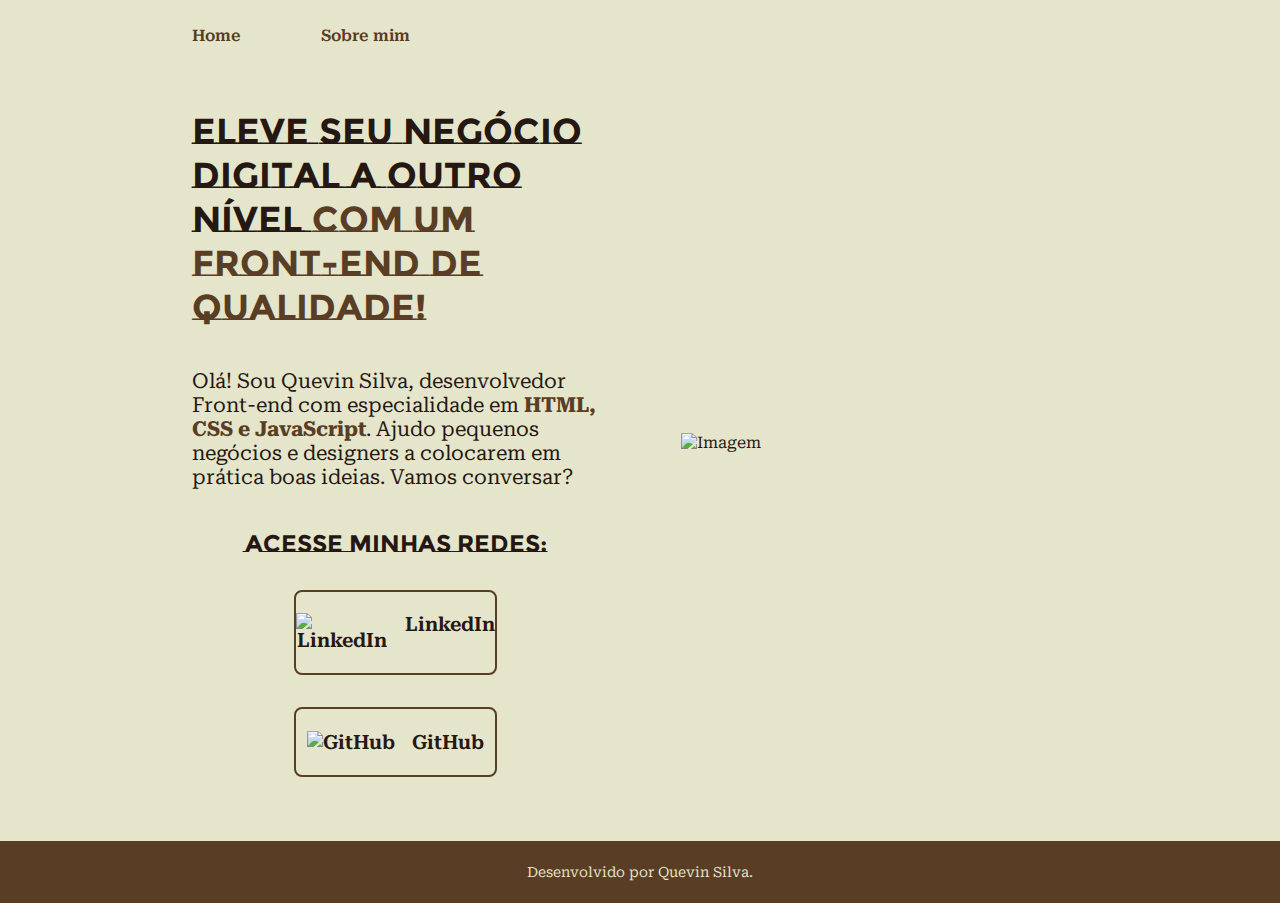
==== index.html @ 6368ada1 "first commit" ====
<!DOCTYPE html>
<html lang="pt-br">

<head>
    <meta charset="UTF-8">
    <meta name="viewport" content="width=device-width, initial-scale=1.0">
    <title>Portfólio</title>
    <!-- Link para o CSS externo -->
    <link rel="stylesheet" href="Styles/style.css">
</head>

<body>
    <!-- Cabeçalho -->
    <header class="cabecalho">
        <nav class="cabecalho__menu">
            <a class="cabecalho__menu__link" href="index.html">Home</a>
            <a class="cabecalho__menu__link" href="about.html">Sobre mim</a>
        </nav>
    </header>

    <!-- Seção principal de apresentação -->
    <main class="apresentacao">
        <!-- Conteúdo da apresentação -->
        <section class="apresentacao__conteudo">
            <h1 class="apresentacao__conteudo__titulo">
                Eleve seu negócio digital a outro nível
                <strong class="titulo-destaque">com um Front-end de qualidade!</strong>
            </h1>
            <p class="apresentacao__conteudo__paragrafo">
                Olá! Sou Quevin Silva, desenvolvedor Front-end com especialidade em 
                <strong class="titulo-destaque">HTML, CSS e JavaScript</strong>. Ajudo pequenos negócios e designers a
                colocarem em prática boas ideias. Vamos conversar?
            </p>

            <!-- Botões de acesso às redes sociais -->
            <div class="apresentacao__botao">
                <h2 class="apresentacao__botao__subtitulo">Acesse minhas redes:</h2>
                
                <!-- LinkedIn -->
                <a class="apresentacao__botao__link" href="https://www.linkedin.com/in/quevin-silva-924937219/">
                    <img src="./assets/LinkedIn.png" alt="LinkedIn">
                    LinkedIn
                </a>

                <!-- GitHub -->
                <a class="apresentacao__botao__link" href="https://github.com/Akkyshat">
                    <img src="./assets/GitHub.png" alt="GitHub">
                    GitHub
                </a>
            </div>
        </section>

        <!-- Logo da marca -->
        <img class="apresentacao__imagem" src="assets/Logo.png" alt="Imagem">
    </main>

    <!-- Rodapé  -->
    <footer class = "rodape">
        <p>Desenvolvido por Quevin Silva.</p>
    </footer>
</body>

</html>
---- Styles/style.css ----
/* fonte */
@import url('https://fonts.googleapis.com/css2?family=Montserrat+Subrayada:wght@400;700&display=swap');
@import url('https://fonts.googleapis.com/css2?family=Montserrat+Subrayada:wght@400;700&family=Roboto+Serif:ital,opsz,wght@0,8..144,100..900;1,8..144,100..900&display=swap');
@import url('https://fonts.googleapis.com/css2?family=Montserrat+Subrayada:wght@400;700&family=Raleway:ital,wght@0,100..900;1,100..900&family=Roboto+Serif:ital,opsz,wght@0,8..144,100..900;1,8..144,100..900&display=swap');

:root {
  --cor-1: #E5E5CB;
  --cor-2: #251812;
  --cor-3: #5a3d25;
  --cor-4: #D5CEA3;
}
/* Reset básico */
* {
  margin: 0;
  padding: 0;  
  box-sizing: border-box;
}

/* Estilos gerais */
body {
  background-color: var(--cor-1);
  color: var(--cor-2);
  font-family: "Roboto Serif", serif;
}

.cabecalho {
  padding: 2% 0% 0% 15%;
}

.cabecalho__menu {
  display: flex;
  gap: 5rem;
}

.cabecalho__menu__link {
  color: var(--cor-3);
  text-decoration:double;  
  font-family: "Roboto Serif", serif;
  font-size: 34;
  font-weight: 600;
}

.cabecalho__menu__link:hover {
  background-color: var(--cor-4);
}

/* Seção principal */
.apresentacao {
  padding: 5% 15%;
  display: flex;
  align-items: center;
  justify-content: space-between;
  gap: 5.12rem;
}

.apresentacao__conteudo {
  width: 50%;
  display: flex;
  flex-direction: column;
  gap: 2.5rem;
}

.apresentacao__conteudo__titulo {
  font-size: 2.25rem;
  font-family: "Montserrat Subrayada", sans-serif;
}

.titulo-destaque {
  color: var(--cor-3);
}

.apresentacao__conteudo__paragrafo {
    font-size: 1.3rem;
    font-family: "Roboto Serif", serif;
}


/* Botões de ancora*/
.apresentacao__botao {
  display: flex;
  flex-direction: column;
  gap: 2rem;
  align-items: center;
}

.apresentacao__botao__subtitulo {
  font-family: "Montserrat Subrayada", sans-serif;
  font-size: 1.5rem;
}

.apresentacao__botao__link {
  display: flex;
  justify-content: center;
  gap: 1.12rem;
  border: 0.125rem solid var(--cor-3);
  color: var(--cor-2);
  width: 50%;
  text-align: center;
  border-radius: 0.5rem;
  font-size: 1.24rem;
  padding: 1.34rem 0;
  text-decoration: none;
  font-weight: 600;
}

.apresentacao__botao__link:hover {
    background-color: var(--cor-4);
}

.apresentacao__imagem {
  width: 50%;
}

.rodape {
  padding: 1.43rem;
  text-align: center;
  color: var(--cor-1);
  background-color: var(--cor-3);
  font-family: "Roboto Serif", serif;
  font-size: 0.875rem;
  font-weight: 400;
}

@media (max-width: 1200px) {
  .cabecalho {
    padding: 5rem;
  }

  .cabecalho__menu {
    justify-content: center;
  }

  .apresentacao {
    flex-direction: column-reverse;
    padding: 5%;
  }

  .apresentacao__conteudo {
    width: auto;
  }
}
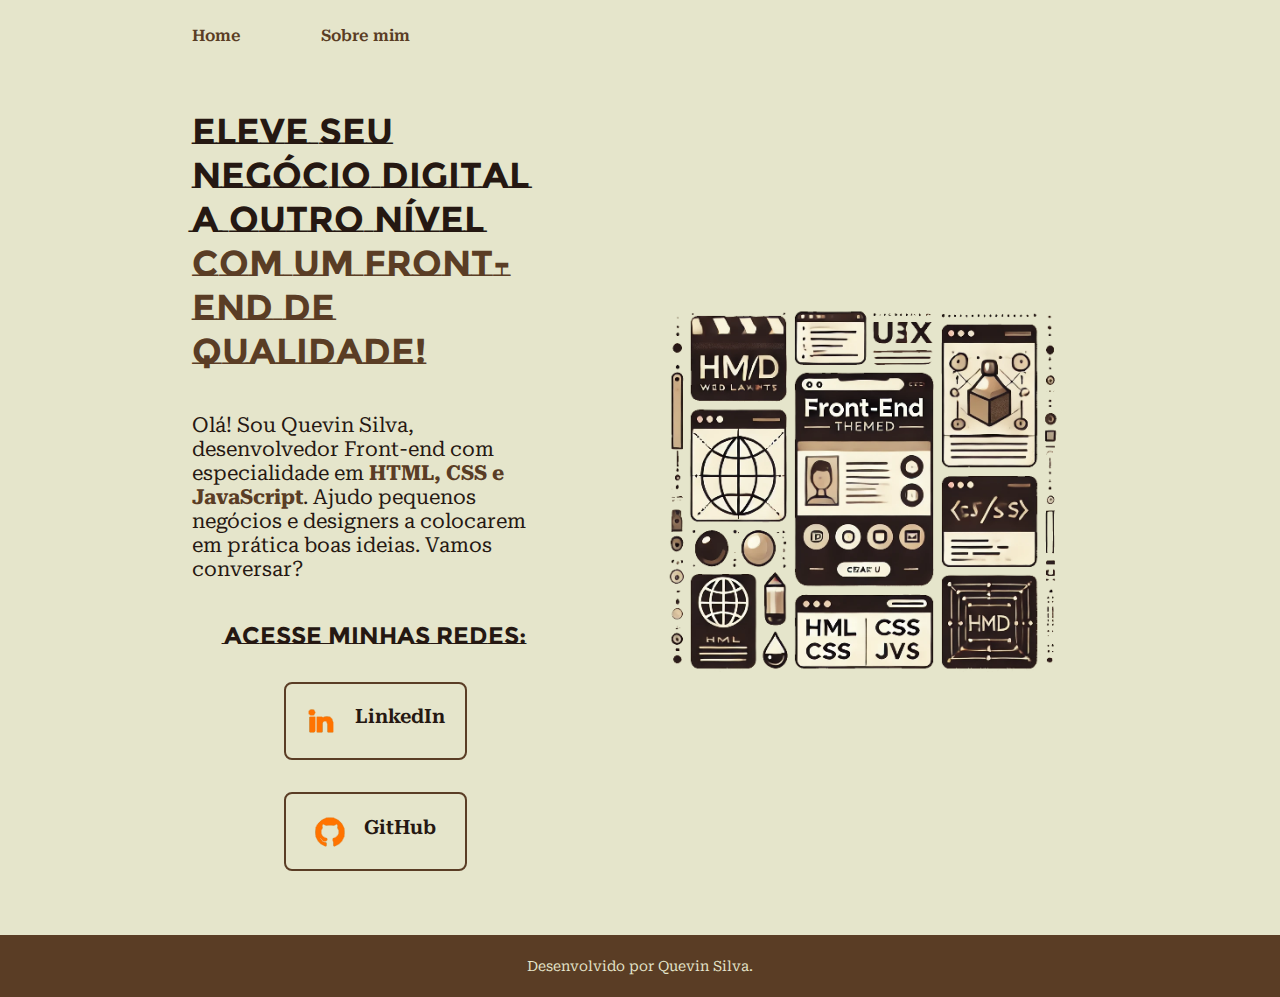
==== commit 45a3b1fd: "arrumando as imagens... mais uma vez" ====
--- a/index.html
+++ b/index.html
@@ -6,7 +6,7 @@
     <meta name="viewport" content="width=device-width, initial-scale=1.0">
     <title>Portfólio</title>
     <!-- Link para o CSS externo -->
-    <link rel="stylesheet" href="Styles/style.css">
+    <link rel="stylesheet" href="style.css">
 </head>
 
 <body>
@@ -38,20 +38,20 @@
                 
                 <!-- LinkedIn -->
                 <a class="apresentacao__botao__link" href="https://www.linkedin.com/in/quevin-silva-924937219/">
-                    <img src="./assets/LinkedIn.png" alt="LinkedIn">
+                    <img src="./Assets/LinkedIn.png" alt="LinkedIn">
                     LinkedIn
                 </a>
 
                 <!-- GitHub -->
                 <a class="apresentacao__botao__link" href="https://github.com/Akkyshat">
-                    <img src="./assets/GitHub.png" alt="GitHub">
+                    <img src="./Assets/GitHub.png" alt="GitHub">
                     GitHub
                 </a>
             </div>
         </section>
 
         <!-- Logo da marca -->
-        <img class="apresentacao__imagem" src="assets/Logo.png" alt="Imagem">
+        <img class="apresentacao__imagem" src="Assets/Logo.png" alt="Imagem">
     </main>
 
     <!-- Rodapé  -->
--- a/style.css
+++ b/style.css
@@ -0,0 +1,141 @@
+/* fonte */
+@import url('https://fonts.googleapis.com/css2?family=Montserrat+Subrayada:wght@400;700&display=swap');
+@import url('https://fonts.googleapis.com/css2?family=Montserrat+Subrayada:wght@400;700&family=Roboto+Serif:ital,opsz,wght@0,8..144,100..900;1,8..144,100..900&display=swap');
+@import url('https://fonts.googleapis.com/css2?family=Montserrat+Subrayada:wght@400;700&family=Raleway:ital,wght@0,100..900;1,100..900&family=Roboto+Serif:ital,opsz,wght@0,8..144,100..900;1,8..144,100..900&display=swap');
+
+:root {
+  --cor-1: #E5E5CB;
+  --cor-2: #251812;
+  --cor-3: #5a3d25;
+  --cor-4: #D5CEA3;
+}
+/* Reset básico */
+* {
+  margin: 0;
+  padding: 0;  
+  box-sizing: border-box;
+}
+
+/* Estilos gerais */
+body {
+  background-color: var(--cor-1);
+  color: var(--cor-2);
+  font-family: "Roboto Serif", serif;
+}
+
+.cabecalho {
+  padding: 2% 0% 0% 15%;
+}
+
+.cabecalho__menu {
+  display: flex;
+  gap: 5rem;
+}
+
+.cabecalho__menu__link {
+  color: var(--cor-3);
+  text-decoration:double;  
+  font-family: "Roboto Serif", serif;
+  font-size: 34;
+  font-weight: 600;
+}
+
+.cabecalho__menu__link:hover {
+  background-color: var(--cor-4);
+}
+
+/* Seção principal */
+.apresentacao {
+  padding: 5% 15%;
+  display: flex;
+  align-items: center;
+  justify-content: space-between;
+  gap: 5.12rem;
+}
+
+.apresentacao__conteudo {
+  width: 50%;
+  display: flex;
+  flex-direction: column;
+  gap: 2.5rem;
+}
+
+.apresentacao__conteudo__titulo {
+  font-size: 2.25rem;
+  font-family: "Montserrat Subrayada", sans-serif;
+}
+
+.titulo-destaque {
+  color: var(--cor-3);
+}
+
+.apresentacao__conteudo__paragrafo {
+    font-size: 1.3rem;
+    font-family: "Roboto Serif", serif;
+}
+
+
+/* Botões de ancora*/
+.apresentacao__botao {
+  display: flex;
+  flex-direction: column;
+  gap: 2rem;
+  align-items: center;
+}
+
+.apresentacao__botao__subtitulo {
+  font-family: "Montserrat Subrayada", sans-serif;
+  font-size: 1.5rem;
+}
+
+.apresentacao__botao__link {
+  display: flex;
+  justify-content: center;
+  gap: 1.12rem;
+  border: 0.125rem solid var(--cor-3);
+  color: var(--cor-2);
+  width: 50%;
+  text-align: center;
+  border-radius: 0.5rem;
+  font-size: 1.24rem;
+  padding: 1.34rem 0;
+  text-decoration: none;
+  font-weight: 600;
+}
+
+.apresentacao__botao__link:hover {
+    background-color: var(--cor-4);
+}
+
+.apresentacao__imagem {
+  width: 50%;
+}
+
+.rodape {
+  padding: 1.43rem;
+  text-align: center;
+  color: var(--cor-1);
+  background-color: var(--cor-3);
+  font-family: "Roboto Serif", serif;
+  font-size: 0.875rem;
+  font-weight: 400;
+}
+
+@media (max-width: 1200px) {
+  .cabecalho {
+    padding: 5rem;
+  }
+
+  .cabecalho__menu {
+    justify-content: center;
+  }
+
+  .apresentacao {
+    flex-direction: column-reverse;
+    padding: 5%;
+  }
+
+  .apresentacao__conteudo {
+    width: auto;
+  }
+}